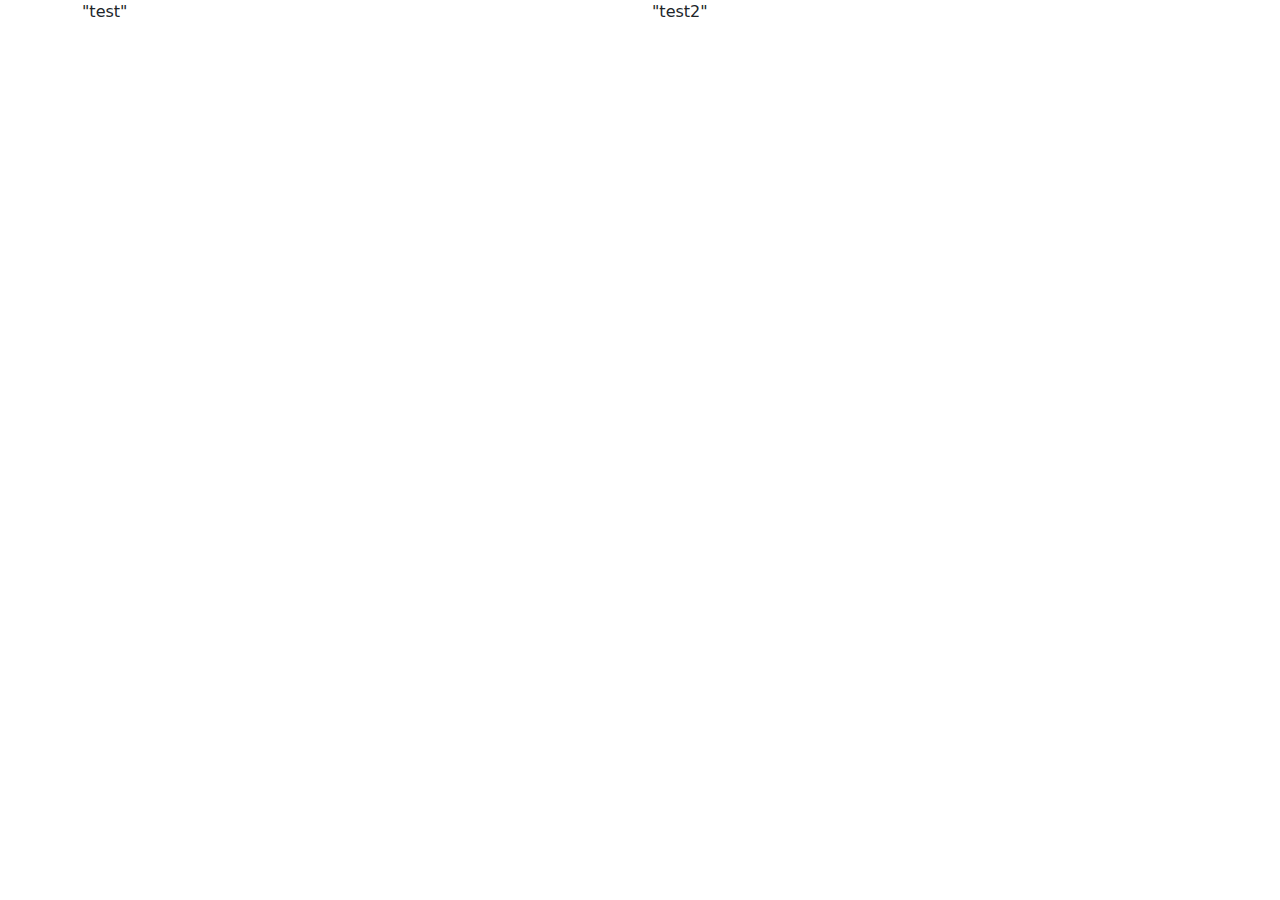
==== index.html @ ae86595f "Test" ====
<!DOCTYPE html>
<html lang="en">
    <head>
        <meta charset="UTF-8" />
        <meta http-equiv="X-UA-Compatible" content="IE=edge" />
        <meta name="viewport" content="width=device-width, initial-scale=1.0" />
        <link
            href="https://cdn.jsdelivr.net/npm/bootstrap@5.2.3/dist/css/bootstrap.min.css"
            rel="stylesheet"
        />
        <script src="https://cdn.jsdelivr.net/npm/bootstrap@5.2.3/dist/js/bootstrap.bundle.min.js"></script>
        <link rel="stylesheet" href="Style.css" />
    </head>
    <body>
        <div class="container">
            <div class="row">
                <div class="col-md-6">"test"</div>
                <div class="col-md-6">"test2"</div>
            </div>
        </div>
    </body>
</html>
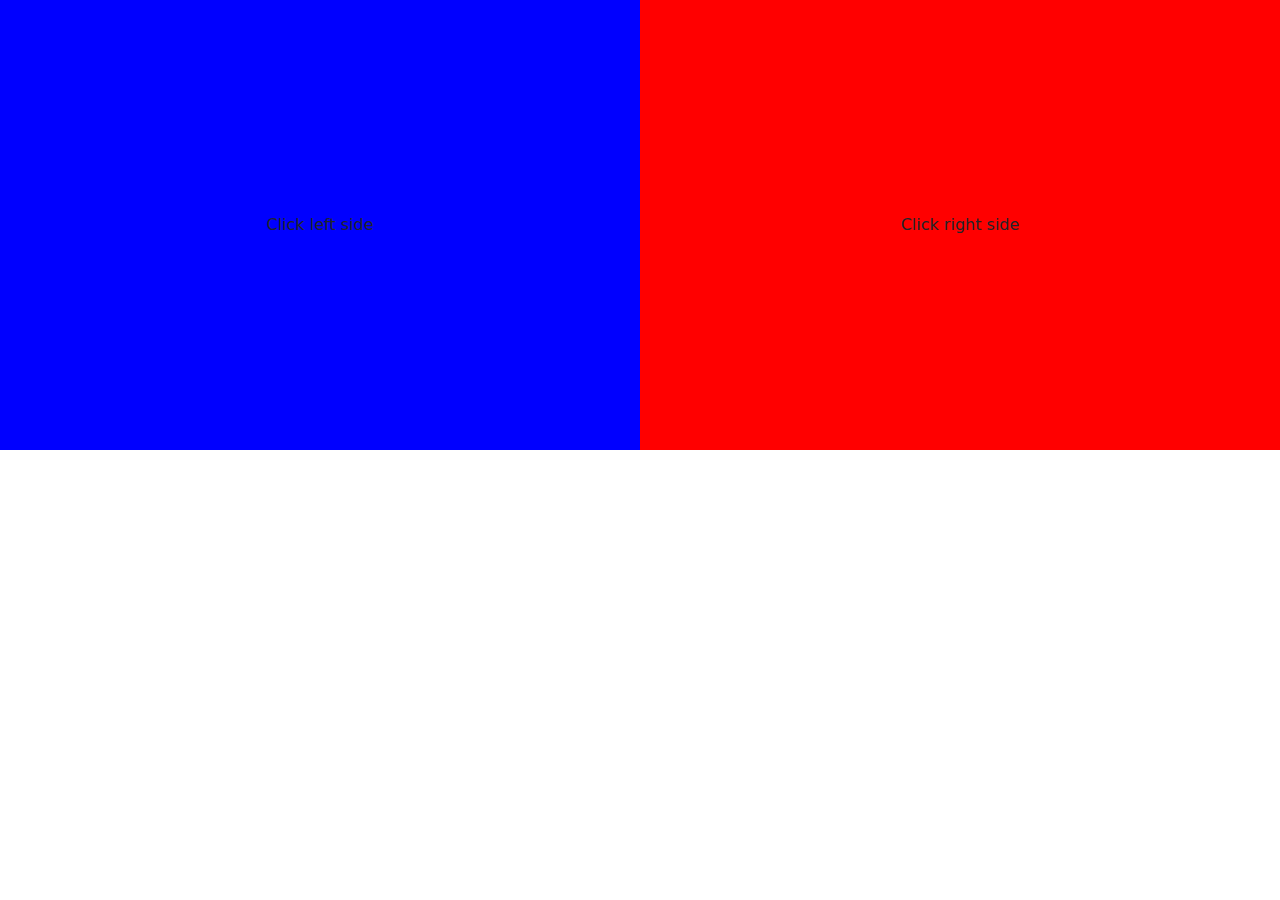
==== commit a06fe81e: "Update" ====
--- a/index.html
+++ b/index.html
@@ -12,10 +12,20 @@
         <link rel="stylesheet" href="Style.css" />
     </head>
     <body>
-        <div class="container">
-            <div class="row">
-                <div class="col-md-6">"test"</div>
-                <div class="col-md-6">"test2"</div>
+        <div class="row g-0">
+            <div class="col-md-6 g-0">
+                <div
+                    class="leftside d-flex justify-content-center align-items-center"
+                >
+                    Click left side
+                </div>
+            </div>
+            <div class="col-md-6 g-0">
+                <div
+                    class="rightside d-flex justify-content-center align-items-center"
+                >
+                    Click right side
+                </div>
             </div>
         </div>
     </body>
--- a/Style.css
+++ b/Style.css
@@ -0,0 +1,21 @@
+.leftside,
+.rightside {
+    height: 50vh;
+    width: 100%;
+}
+
+@media screen and (min-witdh: 728px) {
+    .leftside,
+    .rightside {
+        height: 100vh;
+        width: 100%;
+    }
+}
+
+.leftside {
+    background-color: blue;
+}
+
+.rightside {
+    background-color: red;
+}
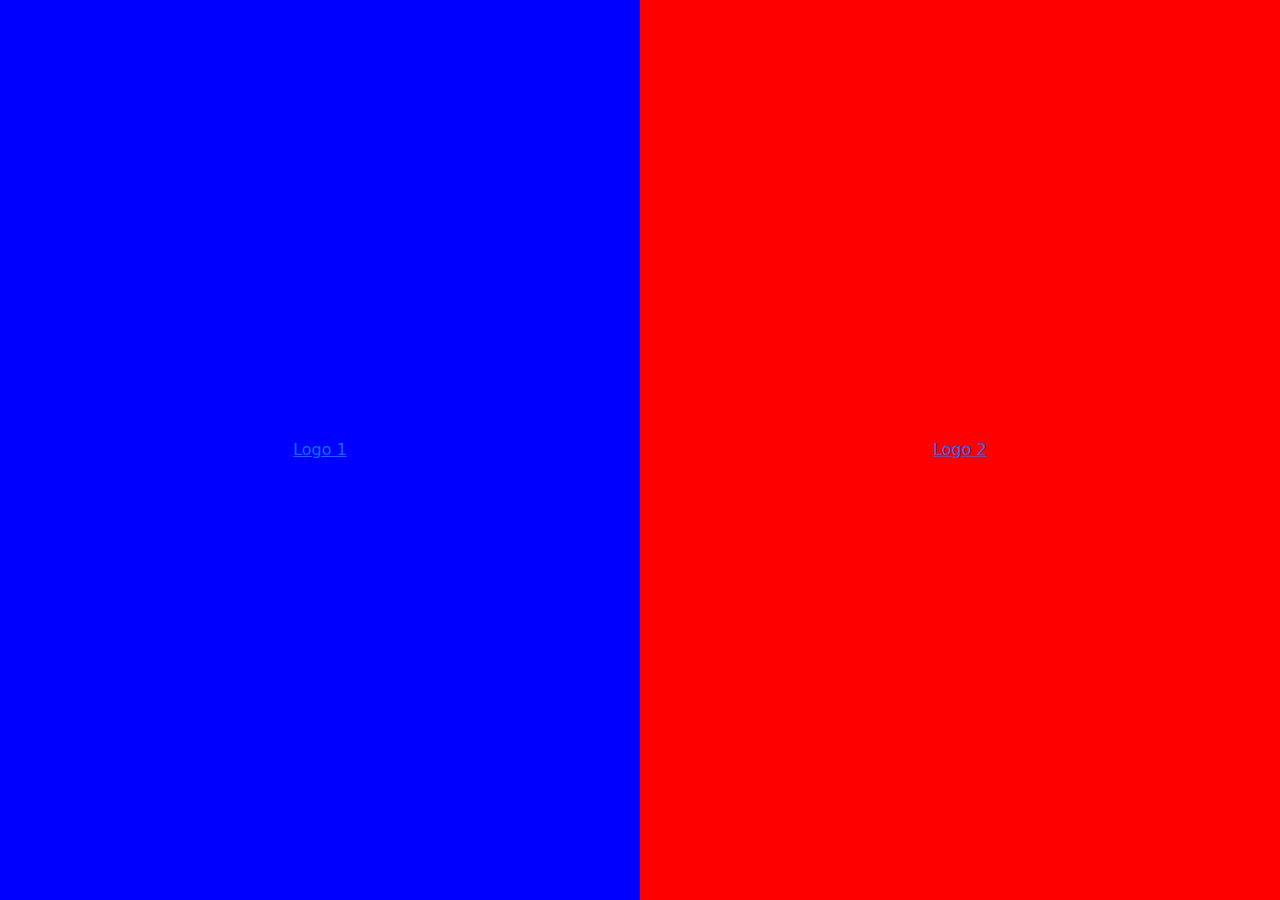
==== commit 57d3fa19: "Additional sides" ====
--- a/index.html
+++ b/index.html
@@ -17,14 +17,14 @@
                 <div
                     class="leftside d-flex justify-content-center align-items-center"
                 >
-                    Click left side
+                    <a href="danceindex.html">Logo 1</a>
                 </div>
             </div>
             <div class="col-md-6 g-0">
                 <div
                     class="rightside d-flex justify-content-center align-items-center"
                 >
-                    Click right side
+                    <a href="fightindex.html">Logo 2</a>
                 </div>
             </div>
         </div>
--- a/Style.css
+++ b/Style.css
@@ -4,11 +4,10 @@
     width: 100%;
 }
 
-@media screen and (min-witdh: 728px) {
+@media screen and (min-width: 768px) {
     .leftside,
     .rightside {
         height: 100vh;
-        width: 100%;
     }
 }
 
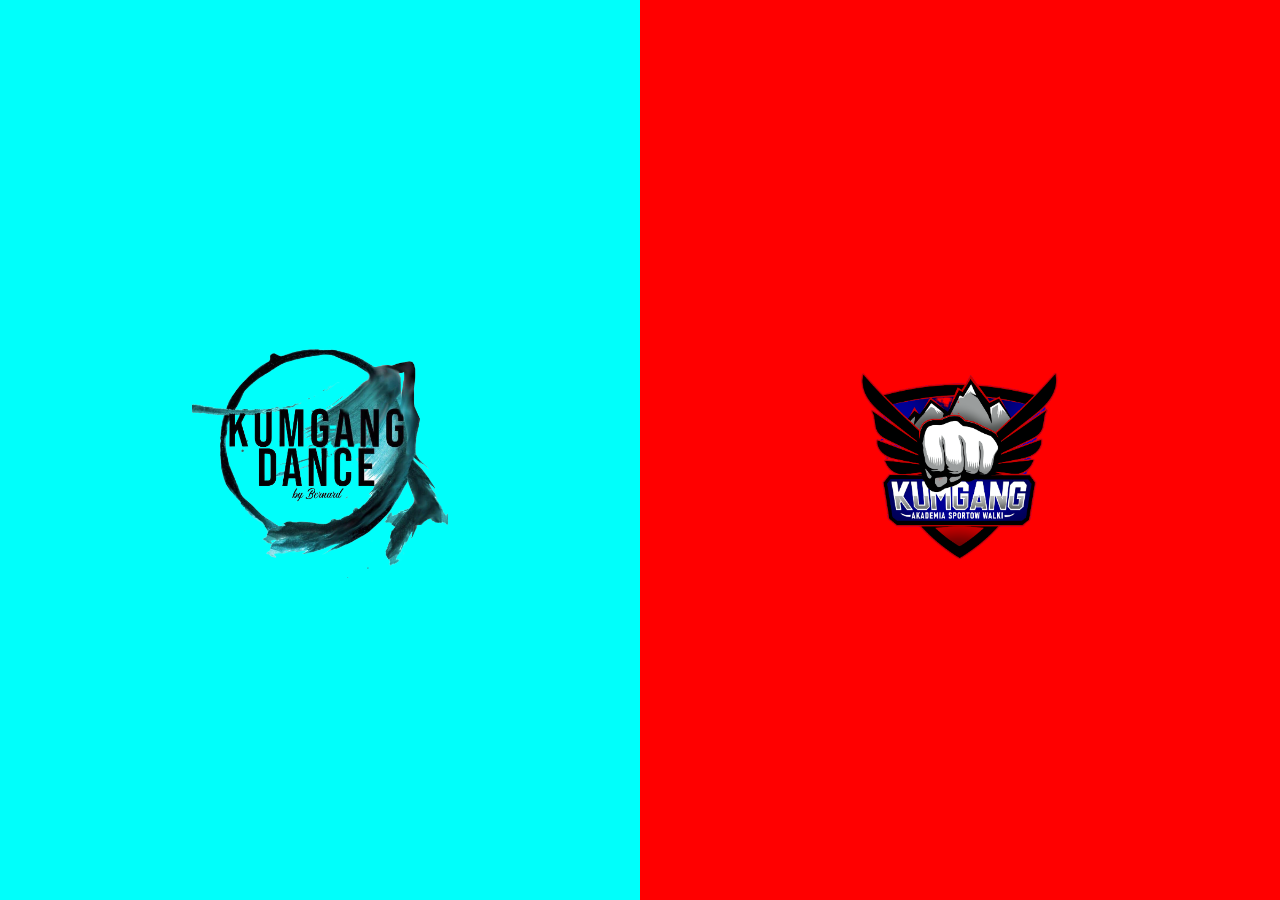
==== commit 58f46b51: "Logo Update" ====
--- a/index.html
+++ b/index.html
@@ -17,14 +17,28 @@
                 <div
                     class="leftside d-flex justify-content-center align-items-center"
                 >
-                    <a href="danceindex.html">Logo 1</a>
+                    <a class="logo text-center" href="danceindex.html">
+                        <img
+                            src="dance2.png"
+                            alt="Logo Taniec"
+                            class="img-fluid"
+                            style="max-width: 40%"
+                        />
+                    </a>
                 </div>
             </div>
             <div class="col-md-6 g-0">
                 <div
                     class="rightside d-flex justify-content-center align-items-center"
                 >
-                    <a href="fightindex.html">Logo 2</a>
+                    <a class="logo text-center" href="fightindex.html">
+                        <img
+                            src="fight2.png"
+                            alt="Logo fight"
+                            class="img-fluid"
+                            style="max-width: 40%"
+                        />
+                    </a>
                 </div>
             </div>
         </div>
--- a/Style.css
+++ b/Style.css
@@ -12,9 +12,14 @@
 }
 
 .leftside {
-    background-color: blue;
+    background-color: rgb(0, 255, 251);
 }
 
 .rightside {
     background-color: red;
 }
+
+.logo {
+    border-radius: 20px;
+    cursor: pointer;
+}
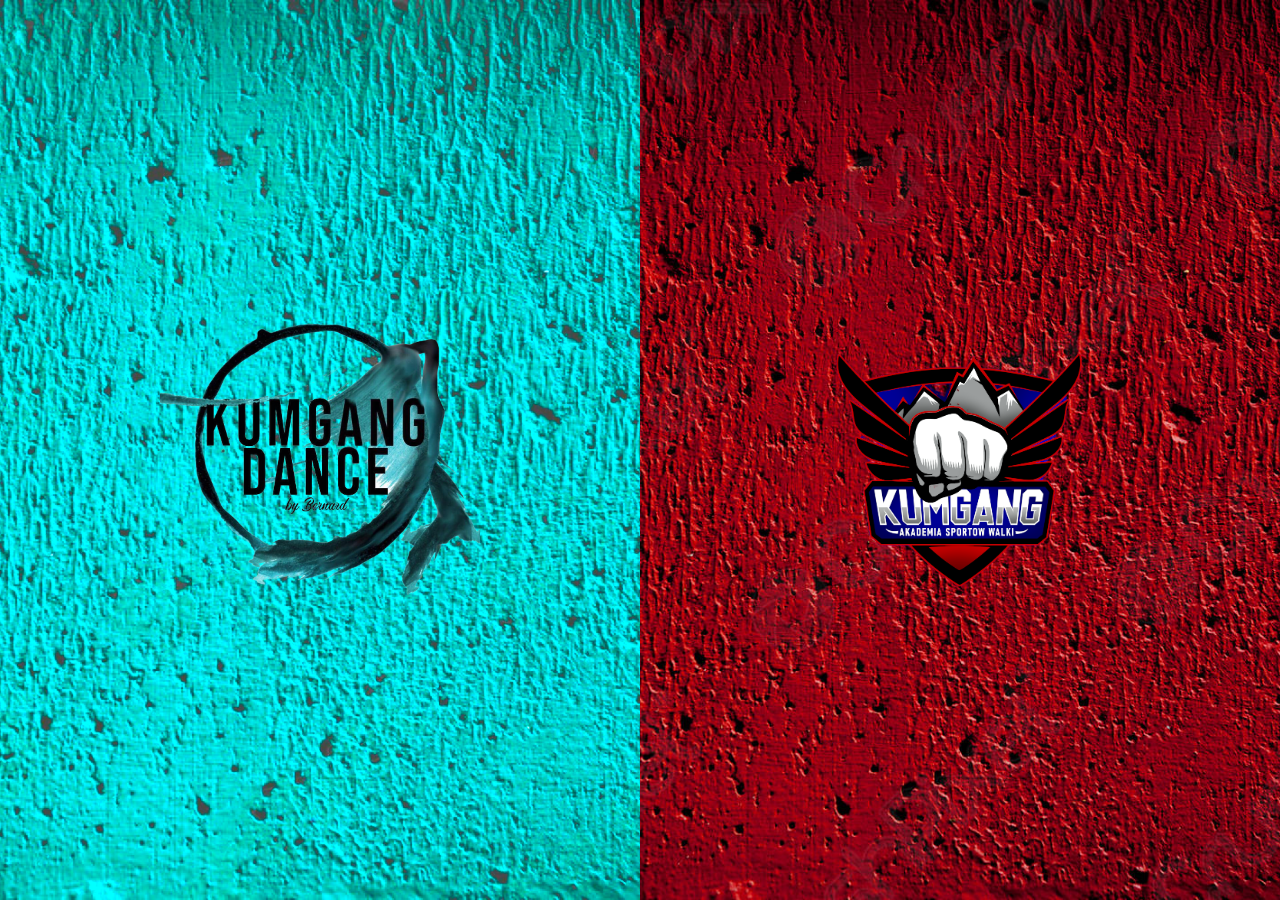
==== commit 50290627: "Update" ====
--- a/index.html
+++ b/index.html
@@ -1,5 +1,5 @@
 <!DOCTYPE html>
-<html lang="en">
+<html lang="pl">
     <head>
         <meta charset="UTF-8" />
         <meta http-equiv="X-UA-Compatible" content="IE=edge" />
@@ -22,7 +22,7 @@
                             src="dance2.png"
                             alt="Logo Taniec"
                             class="img-fluid"
-                            style="max-width: 40%"
+                            style="max-width: 50%"
                         />
                     </a>
                 </div>
@@ -36,7 +36,7 @@
                             src="fight2.png"
                             alt="Logo fight"
                             class="img-fluid"
-                            style="max-width: 40%"
+                            style="max-width: 50%"
                         />
                     </a>
                 </div>
--- a/Style.css
+++ b/Style.css
@@ -13,13 +13,258 @@
 
 .leftside {
     background-color: rgb(0, 255, 251);
+    background-image: url(IMG_0016.jpg);
+    background-size: auto 100%;
+    background-repeat: no-repeat;
+    background-position: center center;
 }
 
 .rightside {
     background-color: red;
-}
-
-.logo {
+    background-image: url(TloFight.jpg);
+    background-size: auto 100%;
+    background-repeat: no-repeat;
+    background-position: center center;
+}
+
+.logo img {
+    transition: all 0.3s ease-in-out;
+    max-height: max-content;
+}
+
+.logo:hover img {
+    transform: scale(1.2);
+}
+
+.c-item {
+    height: 480px;
+}
+
+.c-item2 {
+    height: 300px;
+}
+
+.c-img {
+    height: 100%;
+    object-fit: cover;
+}
+
+.c-img2 {
+    height: 100%;
+    object-fit: cover;
+}
+
+.color {
+    text-shadow: -1px 0 black, 0 1px black, 1px 0 black, 0 -1px black;
+    color: white;
+}
+
+.gallery {
+    background: linear-gradient(
+        60deg,
+        rgba(255, 255, 255, 0.1),
+        rgba(255, 255, 255, 0.5)
+    );
+    display: flex;
+    flex-wrap: wrap;
+    justify-content: space-evenly;
+    list-style-type: none;
+    padding: 64px;
     border-radius: 20px;
+}
+
+.thumbnail {
+    border: solid 3px rgba(255, 255, 255, 0.9);
+    border-radius: 15px;
+    overflow: hidden;
     cursor: pointer;
-}
+    margin: 32px;
+    max-width: 300px;
+    max-height: 200px;
+    transform: scale(1);
+    transition: transform 0.3s;
+    box-shadow: 0 0 48px 1px rgba(0, 0, 0, 0.5);
+}
+
+.thumbnail2 {
+    overflow: hidden;
+    cursor: pointer;
+    margin: 8px;
+    max-width: 300px;
+    max-height: 200px;
+    transform: scale(1);
+    transition: transform 0.3s;
+}
+
+.thumbnail:hover {
+    transform: scale(1.2);
+}
+
+.thumbnail2:hover {
+    transform: scale(1.2);
+}
+
+.thumbnail img {
+    height: 100%;
+    object-fit: cover;
+    width: 100%;
+}
+
+.thumbnail img:focus-visible,
+.thumbnail img:focus {
+    border: solid 3px black;
+}
+
+.popup {
+    align-content: center;
+    animation: fadeIn 0.3s;
+    justify-content: center;
+    flex-wrap: wrap;
+    display: flex;
+    background: rgba(0, 0, 0, 0.5);
+    left: 0;
+    backdrop-filter: blur(10px);
+    top: 0;
+    height: 100vh;
+    width: 100vw;
+    position: fixed;
+}
+
+.popup.hidden {
+    display: none;
+}
+
+.popup.fade-out {
+    animation: fadeOut 0.3s both;
+}
+
+.popup__img {
+    max-height: 80%;
+    max-width: 80%;
+}
+
+.popup__close {
+    background-color: transparent;
+    color: #fff;
+    border: none;
+    cursor: pointer;
+    position: fixed;
+    top: 64px;
+    right: 64px;
+    font-size: 64px;
+}
+
+.popup__arrow {
+    border: none;
+    border-radius: 50%;
+    font-size: 64px;
+    height: 64px;
+    line-height: 64px;
+    position: absolute;
+    top: 50%;
+    width: 64px;
+}
+
+.popup__close,
+.popup__arrow {
+    opacity: 0.5;
+    transition: opacity 0.3s;
+}
+
+.popup__close:hover,
+.popup__arrow:hover {
+    opacity: 1;
+}
+
+.popup__arrow--left {
+    left: 5%;
+}
+
+.popup__arrow--right {
+    right: 5%;
+}
+
+@keyframes fadeIn {
+    from {
+        opacity: 0;
+    }
+    to {
+        opacity: 1;
+    }
+}
+
+@keyframes fadeOut {
+    from {
+        opacity: 1;
+    }
+    to {
+        opacity: 0;
+    }
+}
+
+li {
+    float: left;
+}
+
+li a {
+    display: block;
+    text-align: center;
+    padding: 14px 16px;
+    text-decoration: none;
+    border-radius: 20px;
+}
+
+li a:hover {
+    background-color: rgb(133, 255, 253);
+}
+
+*,
+*::after,
+*::before {
+    margin: 0;
+    padding: 0;
+    box-sizing: border-box;
+}
+
+.nav-link {
+    font-size: 28px;
+    margin-right: 10px;
+}
+
+.map-responsive {
+    overflow: hidden;
+    padding-bottom: 56.25%;
+    position: relative;
+    height: 0;
+}
+.map-responsive iframe {
+    left: 0;
+    top: 0;
+    max-height: 300px;
+    height: 100%;
+    width: 100%;
+    position: absolute;
+}
+
+.description3 {
+    text-align: left;
+    font-family: Arial, Helvetica, sans-serif;
+    font-size: 20px;
+    background: linear-gradient(
+        60deg,
+        rgba(255, 255, 255, 0.1),
+        rgba(255, 255, 255, 0.5)
+    );
+    padding: 64px;
+    border-radius: 20px;
+}
+
+h2 {
+    text-align: center;
+    margin-top: 20px;
+    font-size: 40px;
+}
+
+.dropdown-menu.show {
+    display: flex;
+}
